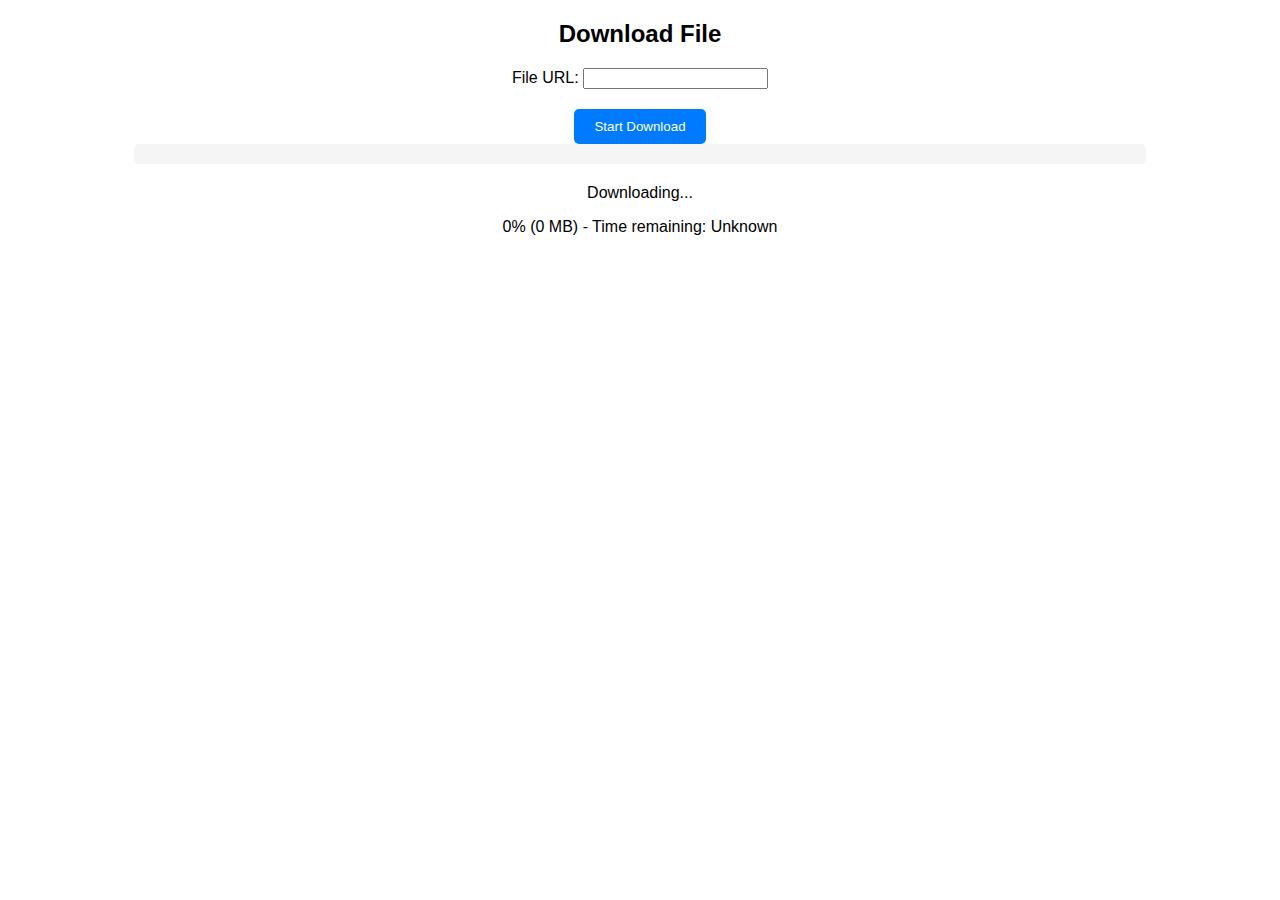
==== index.html @ 8da9d20b "Rename Html.html to index.html" ====
<!DOCTYPE html>
<html lang="en">
<head>
    <meta charset="UTF-8">
    <meta name="viewport" content="width=device-width, initial-scale=1.0">
    <title>Download File</title>
    <style>
        body {
            font-family: Arial, sans-serif;
            text-align: center;
        }
        .container {
            width: 80%;
            margin: 0 auto;
        }
        .input-group {
            margin-bottom: 20px;
        }
        .progress {
            width: 100%;
            height: 20px;
            background-color: #f5f5f5;
            border-radius: 5px;
            margin-bottom: 20px;
            overflow: hidden;
        }
        .progress-bar {
            width: 0;
            height: 100%;
            background-color: #007bff;
        }
        .button {
            padding: 10px 20px;
            background-color: #007bff;
            color: white;
            border: none;
            border-radius: 5px;
            cursor: pointer;
        }
    </style>
</head>
<body>
    <div class="container">
        <h2>Download File</h2>
        <div class="input-group">
            <label for="fileUrl">File URL:</label>
            <input type="text" id="fileUrl" name="fileUrl" required>
        </div>
        <button id="startDownload" class="button">Start Download</button>
        <div class="progress">
            <div id="progressBar" class="progress-bar"></div>
        </div>
        <p id="downloadStatus">Downloading...</p>
        <p id="progressDetails">0% (0 MB) - Time remaining: Unknown</p>
        <button id="openFile" class="button" style="display: none;">Open File</button>
    </div>

    <script>
        const fileUrlInput = document.getElementById('fileUrl');
        const startDownloadButton = document.getElementById('startDownload');
        const progressBar = document.getElementById('progressBar');
        const downloadStatus = document.getElementById('downloadStatus');
        const progressDetails = document.getElementById('progressDetails');
        const openFileButton = document.getElementById('openFile');

        let totalFileSize = 0;
        let downloadedSize = 0;
        let downloadStartTime;

        startDownloadButton.addEventListener('click', () => {
            const fileUrl = fileUrlInput.value.trim();
            if (fileUrl === '') return;

            downloadStartTime = Date.now();
            startDownloadButton.disabled = true;

            const xhr = new XMLHttpRequest();
            xhr.open('GET', fileUrl, true);
            xhr.responseType = 'blob';
            xhr.onprogress = updateProgress;
            xhr.onload = () => {
                if (xhr.status === 200) {
                    downloadStatus.textContent = 'Download Complete';
                    openFileButton.style.display = 'inline-block';
                    openFileButton.onclick = openDownloadedFile;
                } else {
                    downloadStatus.textContent = 'Download Failed';
                }
            };
            xhr.send();
        });

        function updateProgress(event) {
            if (event.lengthComputable) {
                totalFileSize = event.total;
                downloadedSize = event.loaded;

                const percentComplete = Math.round((downloadedSize / totalFileSize) * 100);
                progressBar.style.width = percentComplete + '%';

                const downloadedSizeMB = (downloadedSize / (1024 * 1024)).toFixed(2);
                const totalFileSizeMB = (totalFileSize / (1024 * 1024)).toFixed(2);
                const elapsedTime = (Date.now() - downloadStartTime) / 1000;
                const remainingTime = ((totalFileSize - downloadedSize) / (downloadedSize / elapsedTime)).toFixed(0);

                progressDetails.textContent = `${percentComplete}% (${downloadedSizeMB} MB / ${totalFileSizeMB} MB) - Time remaining: ${formatTime(remainingTime)}`;
            }
        }

        function formatTime(seconds) {
            const hours = Math.floor(seconds / 3600);
            const minutes = Math.floor((seconds % 3600) / 60);
            const remainingSeconds = seconds % 60;
            return `${hours}h ${minutes}m ${remainingSeconds}s`;
        }

        function openDownloadedFile() {
            window.open(''); // Mở cửa sổ mới
            // Thay thế URL dưới đây bằng URL phần release của tệp tin đã tải xuống
            window.location.href = 'URL của tệp tin trong phần release';
        }
    </script>
</body>
  </html>
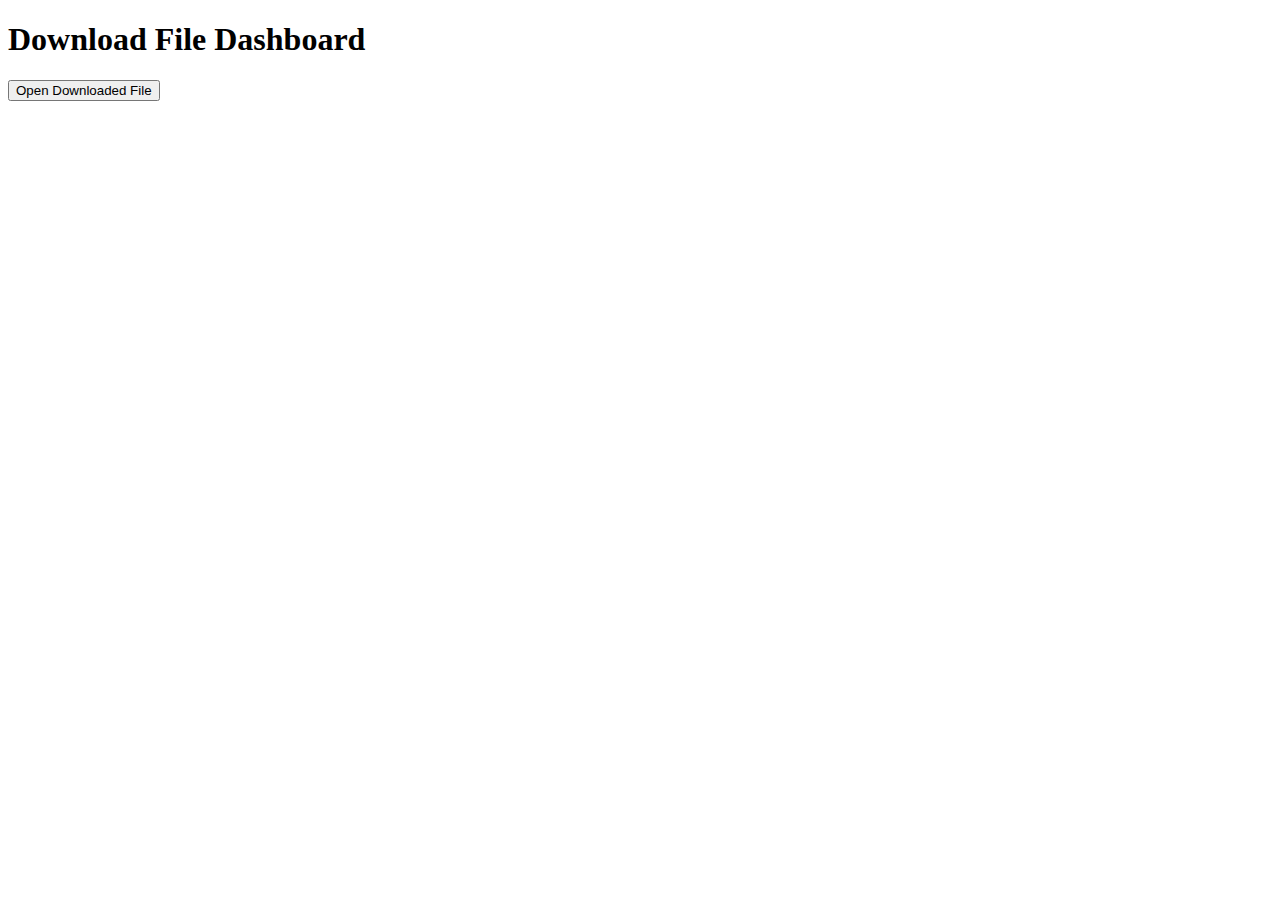
==== commit 63c73cfe: "Update index.html" ====
--- a/index.html
+++ b/index.html
@@ -1,124 +1,27 @@
 <!DOCTYPE html>
 <html lang="en">
 <head>
-    <meta charset="UTF-8">
-    <meta name="viewport" content="width=device-width, initial-scale=1.0">
-    <title>Download File</title>
-    <style>
-        body {
-            font-family: Arial, sans-serif;
-            text-align: center;
-        }
-        .container {
-            width: 80%;
-            margin: 0 auto;
-        }
-        .input-group {
-            margin-bottom: 20px;
-        }
-        .progress {
-            width: 100%;
-            height: 20px;
-            background-color: #f5f5f5;
-            border-radius: 5px;
-            margin-bottom: 20px;
-            overflow: hidden;
-        }
-        .progress-bar {
-            width: 0;
-            height: 100%;
-            background-color: #007bff;
-        }
-        .button {
-            padding: 10px 20px;
-            background-color: #007bff;
-            color: white;
-            border: none;
-            border-radius: 5px;
-            cursor: pointer;
-        }
-    </style>
+  <meta charset="UTF-8">
+  <meta name="viewport" content="width=device-width, initial-scale=1.0">
+  <title>Download File Dashboard</title>
+  <link rel="stylesheet" href="styles.css">
 </head>
 <body>
-    <div class="container">
-        <h2>Download File</h2>
-        <div class="input-group">
-            <label for="fileUrl">File URL:</label>
-            <input type="text" id="fileUrl" name="fileUrl" required>
-        </div>
-        <button id="startDownload" class="button">Start Download</button>
-        <div class="progress">
-            <div id="progressBar" class="progress-bar"></div>
-        </div>
-        <p id="downloadStatus">Downloading...</p>
-        <p id="progressDetails">0% (0 MB) - Time remaining: Unknown</p>
-        <button id="openFile" class="button" style="display: none;">Open File</button>
+  <div class="container">
+    <div class="header">
+      <h1>Download File Dashboard</h1>
     </div>
+    <div class="progress">
+      <div class="progress-bar" id="progress-bar"></div>
+      <span id="progress-text"></span>
+    </div>
+    <div class="file-info">
+      <span id="file-size"></span>
+      <span id="time-left"></span>
+    </div>
+    <button id="open-file-button">Open Downloaded File</button>
+  </div>
 
-    <script>
-        const fileUrlInput = document.getElementById('fileUrl');
-        const startDownloadButton = document.getElementById('startDownload');
-        const progressBar = document.getElementById('progressBar');
-        const downloadStatus = document.getElementById('downloadStatus');
-        const progressDetails = document.getElementById('progressDetails');
-        const openFileButton = document.getElementById('openFile');
-
-        let totalFileSize = 0;
-        let downloadedSize = 0;
-        let downloadStartTime;
-
-        startDownloadButton.addEventListener('click', () => {
-            const fileUrl = fileUrlInput.value.trim();
-            if (fileUrl === '') return;
-
-            downloadStartTime = Date.now();
-            startDownloadButton.disabled = true;
-
-            const xhr = new XMLHttpRequest();
-            xhr.open('GET', fileUrl, true);
-            xhr.responseType = 'blob';
-            xhr.onprogress = updateProgress;
-            xhr.onload = () => {
-                if (xhr.status === 200) {
-                    downloadStatus.textContent = 'Download Complete';
-                    openFileButton.style.display = 'inline-block';
-                    openFileButton.onclick = openDownloadedFile;
-                } else {
-                    downloadStatus.textContent = 'Download Failed';
-                }
-            };
-            xhr.send();
-        });
-
-        function updateProgress(event) {
-            if (event.lengthComputable) {
-                totalFileSize = event.total;
-                downloadedSize = event.loaded;
-
-                const percentComplete = Math.round((downloadedSize / totalFileSize) * 100);
-                progressBar.style.width = percentComplete + '%';
-
-                const downloadedSizeMB = (downloadedSize / (1024 * 1024)).toFixed(2);
-                const totalFileSizeMB = (totalFileSize / (1024 * 1024)).toFixed(2);
-                const elapsedTime = (Date.now() - downloadStartTime) / 1000;
-                const remainingTime = ((totalFileSize - downloadedSize) / (downloadedSize / elapsedTime)).toFixed(0);
-
-                progressDetails.textContent = `${percentComplete}% (${downloadedSizeMB} MB / ${totalFileSizeMB} MB) - Time remaining: ${formatTime(remainingTime)}`;
-            }
-        }
-
-        function formatTime(seconds) {
-            const hours = Math.floor(seconds / 3600);
-            const minutes = Math.floor((seconds % 3600) / 60);
-            const remainingSeconds = seconds % 60;
-            return `${hours}h ${minutes}m ${remainingSeconds}s`;
-        }
-
-        function openDownloadedFile() {
-            window.open(''); // Mở cửa sổ mới
-            // Thay thế URL dưới đây bằng URL phần release của tệp tin đã tải xuống
-            window.location.href = 'URL của tệp tin trong phần release';
-        }
-    </script>
+  <script src="script.js"></script>
 </body>
-  </html>
+</html>
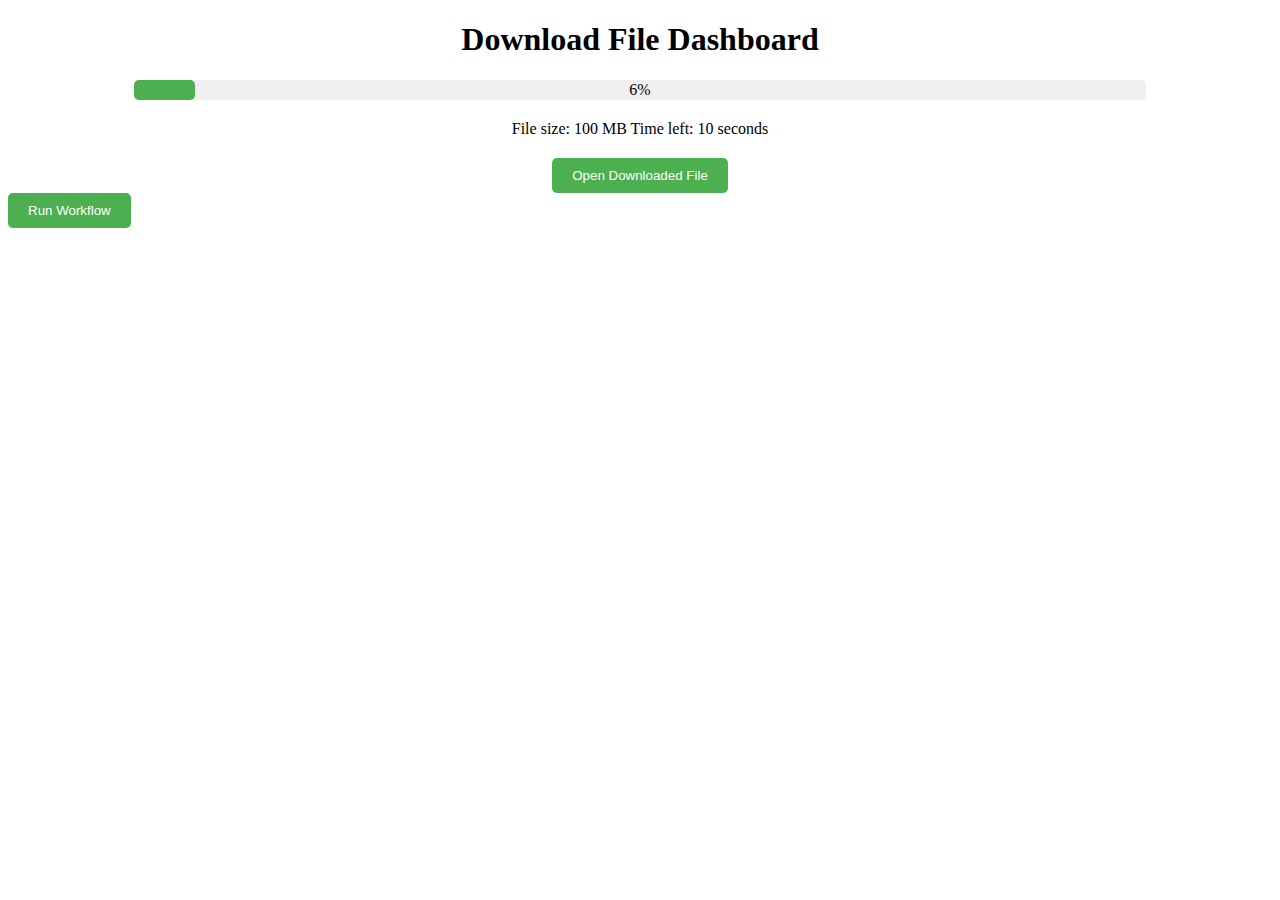
==== commit 2417d688: "Update index.html" ====
--- a/index.html
+++ b/index.html
@@ -25,3 +25,4 @@
   <script src="script.js"></script>
 </body>
 </html>
+<button id="run-workflow-button">Run Workflow</button>
--- a/styles.css
+++ b/styles.css
@@ -0,0 +1,48 @@
+.container {
+  width: 80%;
+  margin: 0 auto;
+  text-align: center;
+}
+
+.header {
+  margin-bottom: 20px;
+}
+
+.progress {
+  width: 100%;
+  background-color: #f0f0f0;
+  border-radius: 5px;
+  margin-bottom: 20px;
+  position: relative;
+}
+
+.progress-bar {
+  width: 0%;
+  height: 20px;
+  background-color: #4caf50;
+  border-radius: 5px;
+}
+
+#progress-text {
+  position: absolute;
+  top: 50%;
+  left: 50%;
+  transform: translate(-50%, -50%);
+}
+
+.file-info {
+  margin-bottom: 20px;
+}
+
+button {
+  padding: 10px 20px;
+  background-color: #4caf50;
+  color: white;
+  border: none;
+  border-radius: 5px;
+  cursor: pointer;
+}
+
+button:hover {
+  background-color: #45a049;
+}
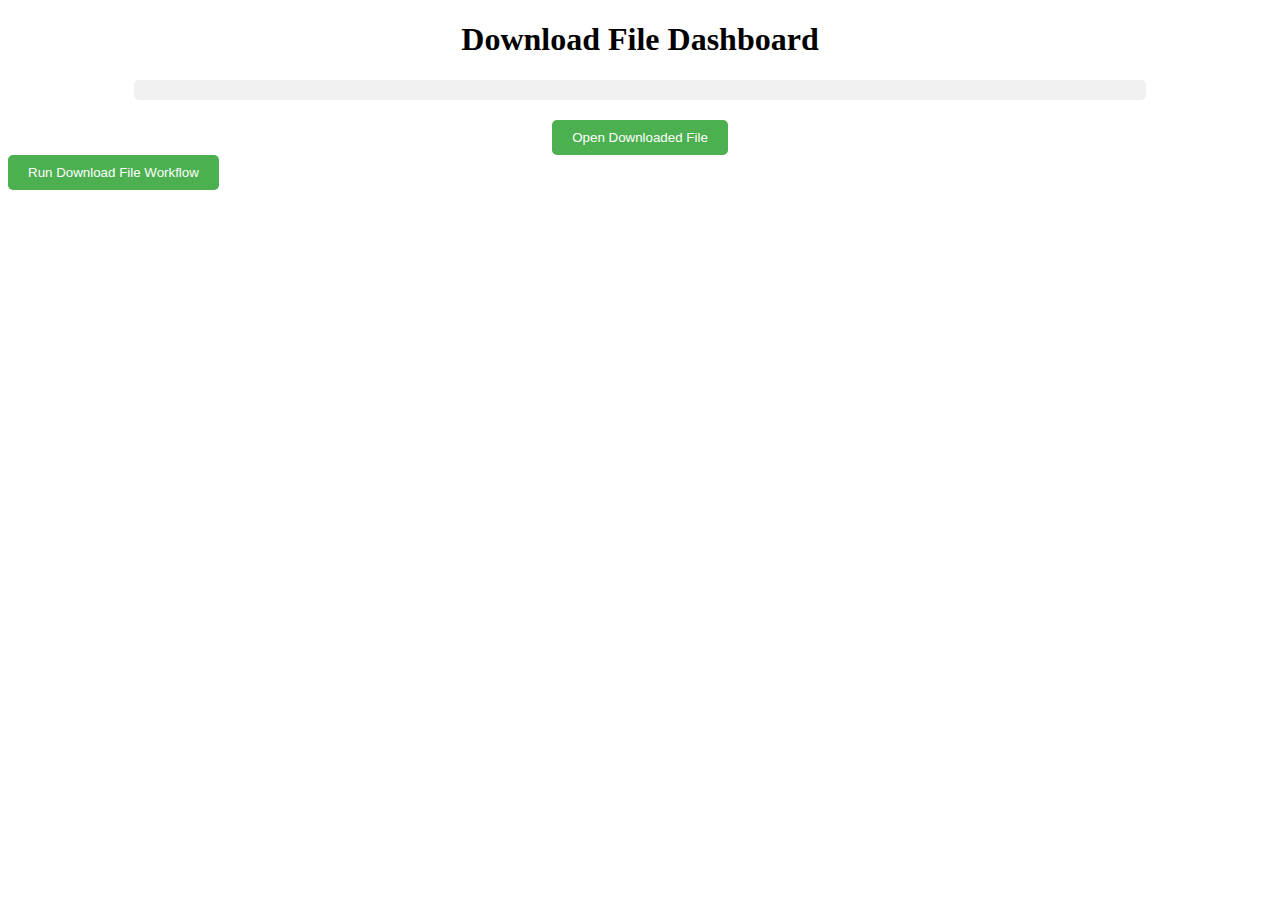
==== commit 2242e6ac: "Update index.html" ====
--- a/index.html
+++ b/index.html
@@ -22,7 +22,14 @@
     <button id="open-file-button">Open Downloaded File</button>
   </div>
 
-  <script src="script.js"></script>
-</body>
-</html>
-<button id="run-workflow-button">Run Workflow</button>
+  <button id="run-download-file-button">Run Download File Workflow</button>
+
+<div id="form-container" style="display: none;">
+  <form id="download-file-form">
+    <label for="file-url">File URL:</label>
+    <input type="text" id="file-url" name="file-url" required><br><br>
+    <label for="file-name">Replace Name:</label>
+    <input type="text" id="file-name" name="file-name"><br><br>
+    <button type="submit">Run</button>
+  </form>
+    </div>
